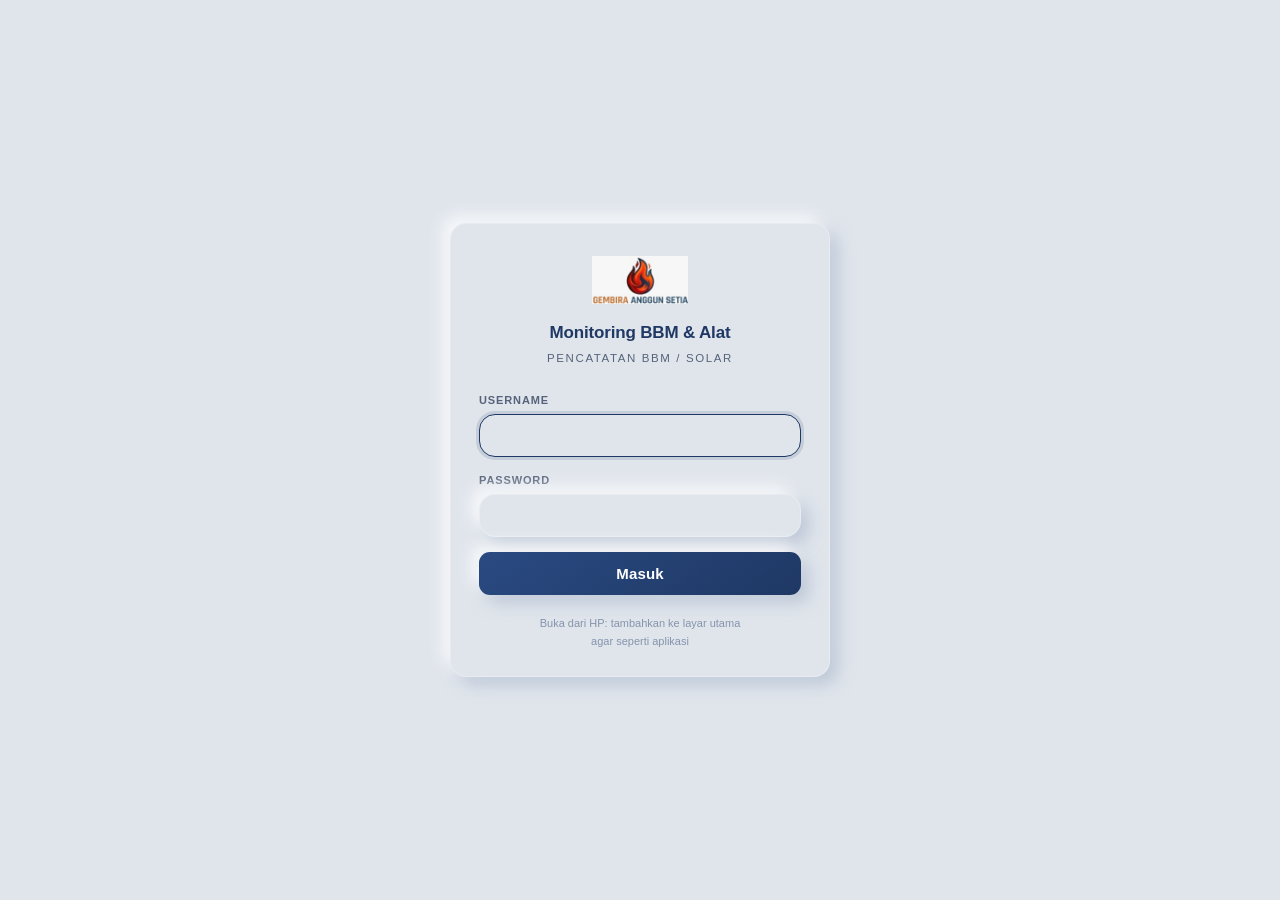
==== templates/login.html @ 7cb45b22 "neumorphism skin" ====
<!doctype html>
<html lang="id"><head><meta charset="utf-8">
<meta name="viewport" content="width=device-width, initial-scale=1">
<title>Masuk — Monitoring BBM &amp; Alat</title>
<link rel="icon" href="/static/favicon.ico" sizes="any">
<link rel="apple-touch-icon" href="/static/icon-192.png">
<link rel="stylesheet" href="/static/gaya.css">
<link rel="stylesheet" href="/static/gaya-neu.css">
<meta name="theme-color" content="#1F3864">
</head><body class="masuk">
<form class="masuk-kotak" onsubmit="return masuk(event)">
  <div class="masuk-plat"><img src="/static/logo.png" alt="PT Gembira Anggun Setia"></div>
  <h1 id="judul">Monitoring BBM &amp; Alat</h1>
  <p class="sub">Pencatatan BBM / Solar</p>
  <div class="masuk-err" id="eri"></div>
  <label>Username</label>
  <input id="u" autocomplete="username" autofocus>
  <label>Password</label>
  <input id="p" type="password" autocomplete="current-password">
  <button type="submit">Masuk</button>
  <div class="masuk-kaki">Buka dari HP: tambahkan ke layar utama<br>agar seperti aplikasi</div>
</form>
<script>
const $ = i => document.getElementById(i);
async function masuk(ev){
  ev.preventDefault();
  const er = $('eri'); er.style.display='none';
  const b = new URLSearchParams({username:$('u').value.trim(), password:$('p').value});
  try{
    const r = await fetch('/api/login', {method:'POST', body:b});
    if(!r.ok){ const j = await r.json().catch(()=>({})); throw new Error(j.detail||'Username atau password salah'); }
    location.href = new URLSearchParams(location.search).get('m') ? '/m' : '/';
  }catch(e){ er.textContent = e.message; er.style.display='block'; $('p').select(); }
}
if(new URLSearchParams(location.search).get('m')) $('judul').textContent = 'Input BBM (HP)';
</script>
</body></html>
---- static/gaya.css ----
/* ==========================================================================
   Monitoring BBM & Alat — gaya utama (PC)
   Palet dari logo: navy #1F3864, baja #3D5464, merah-oranye #E24A1A, emas #BF804D
   ========================================================================== */
:root{
  --navy:#1F3864; --navy-tua:#14294A; --navy-terang:#2A4A82; --navy-soft:#EEF3FA;
  --baja:#3D5464; --aksen:#E24A1A; --aksen-tua:#B73A10; --emas:#BF804D;
  --bg:#F4F6FA; --bg-2:#F8FAFD; --kartu:#FFFFFF; --line:#E2E7EF; --line-kuat:#CDD5E4;
  --txt:#12213A; --txt-2:#56637A; --txt-3:#8A96AC;
  --ok:#11805B; --ok-soft:#E3F4EC; --err:#B91C1C; --err-soft:#FCE8E8; --warn:#A8761A;
  --warn-soft:#FFF6E4;
  --r-sm:9px; --r:13px; --r-lg:17px;
  --sh-1:0 1px 3px rgba(16,24,40,.06);
  --sh-2:0 4px 6px -1px rgba(16,24,40,.07), 0 2px 4px -1px rgba(16,24,40,.04);
  --sh-3:0 20px 38px -16px rgba(16,24,40,.32);
  --sh-4:0 26px 60px -22px rgba(16,24,40,.42);
  --font:"Segoe UI Variable Text","Segoe UI",Inter,Roboto,Helvetica,Arial,sans-serif;
  --mono:"Cascadia Mono",Consolas,"SF Mono",Menlo,monospace;
}
*{box-sizing:border-box}
html{-webkit-text-size-adjust:100%}
body{
  margin:0;background:var(--bg);color:var(--txt);
  font-family:var(--font);font-size:14px;line-height:1.55;-webkit-font-smoothing:antialiased;
}
h1,h2,h3,h4{margin:0;font-weight:650;letter-spacing:-.02em}
a{color:var(--navy-terang)}

/* ---------------------------------------------------------------- kepala */
header{
  background:
    radial-gradient(900px 360px at 12% -40%,rgba(46,74,130,.45),transparent 60%),
    linear-gradient(135deg,var(--navy-tua) 0%,var(--navy) 55%,var(--navy-terang) 100%);
  color:#fff;padding:0 26px;height:64px;display:flex;align-items:center;gap:16px;
  box-shadow:var(--sh-2);position:relative;z-index:6
}
header::after{content:"";position:absolute;inset:auto 0 0 0;height:3px;
  background:linear-gradient(90deg,var(--aksen) 0%,var(--emas) 42%,transparent 82%)}
.merek{display:flex;align-items:center;gap:14px;min-width:0}
.merek .plat{
  background:#fff;border-radius:11px;padding:7px 12px;display:flex;align-items:center;
  box-shadow:inset 0 0 0 1px rgba(255,255,255,.55), var(--sh-1)
}
.merek .plat img{height:29px;display:block}
.merek .teks{min-width:0;display:flex;flex-direction:column;gap:1px}
.merek .instansi{font-size:12px;font-weight:700;letter-spacing:.08em;opacity:.78;
  text-transform:uppercase;white-space:nowrap;overflow:hidden;text-overflow:ellipsis}
.merek h1{font-size:17px;letter-spacing:.01em;white-space:nowrap;overflow:hidden;text-overflow:ellipsis}
.merek .sub{font-size:10px;opacity:.62;letter-spacing:.16em;text-transform:uppercase}
header .sp{flex:1}
.chip{
  background:rgba(255,255,255,.10);border:1px solid rgba(255,255,255,.15);
  padding:5px 13px;border-radius:999px;font-size:11.5px;white-space:nowrap;
  backdrop-filter:blur(4px);display:flex;align-items:center;gap:7px
}
.chip .k{opacity:.7;font-size:10px;text-transform:uppercase;letter-spacing:.1em}
.chip b{font-size:13px;font-variant-numeric:tabular-nums;font-weight:650}
.chip.garis{border-color:rgba(255,255,255,.35)}

/* ---------------------------------------------------------------- tombol */
.btn{
  background:linear-gradient(180deg,var(--navy-terang),var(--navy));
  color:#fff;border:0;border-radius:var(--r-sm);
  padding:9px 16px;cursor:pointer;font-weight:600;font-size:13px;font-family:inherit;
  box-shadow:var(--sh-1);transition:filter .16s,transform .07s,box-shadow .16s;
  display:inline-flex;align-items:center;gap:7px;white-space:nowrap;line-height:1.35
}
.btn:hover{filter:brightness(1.12);box-shadow:var(--sh-2)}
.btn:active{transform:translateY(1px)}
.btn.ghost{background:#fff;color:var(--navy);border:1px solid var(--line-kuat);box-shadow:none}
.btn.ghost:hover{background:var(--navy-soft);border-color:#B9C7DC}
.btn.ok{background:linear-gradient(180deg,#1A9B6D,var(--ok))}
.btn.merah{background:linear-gradient(180deg,#D72E22,var(--err))}
.btn.merah:hover{background:linear-gradient(180deg,#C0251A,#A01811)}
.btn.emas{background:linear-gradient(180deg,#D79763,var(--emas));color:#3A250F}
.btn.sm{padding:5px 11px;font-size:12px;border-radius:8px}
.btn.lg{padding:13px 22px;font-size:14.5px;border-radius:11px}
.btn.blok{width:100%;justify-content:center}
.btn[disabled]{opacity:.55;cursor:not-allowed;filter:grayscale(.3)}
.btn:focus-visible,input:focus-visible,select:focus-visible,textarea:focus-visible{
  outline:2px solid var(--aksen);outline-offset:2px}
.gugus{display:flex;gap:8px;flex-wrap:wrap;align-items:center}

/* ---------------------------------------------------------------- navigasi */
nav{
  background:#fff;border-bottom:1px solid var(--line);padding:8px 26px;display:flex;gap:6px;
  position:sticky;top:0;z-index:5;box-shadow:var(--sh-1);align-items:center;flex-wrap:wrap
}
nav a{
  padding:8px 15px;cursor:pointer;font-weight:600;font-size:13px;color:var(--txt-2);
  border-radius:999px;transition:color .15s,background .15s,box-shadow .15s;
  letter-spacing:.01em;user-select:none
}
nav a:hover{color:var(--navy);background:var(--navy-soft)}
nav a.aktif{color:#fff;background:linear-gradient(180deg,var(--navy-terang),var(--navy));
  box-shadow:0 6px 14px -8px rgba(31,56,100,.9)}
nav .kanan{margin-left:auto;display:flex;gap:8px;align-items:center;flex-wrap:wrap}

/* ---------------------------------------------------------------- tata letak */
main{padding:20px 26px 90px;max-width:1580px;margin:0 auto}
.panel{
  background:var(--kartu);border:1px solid var(--line);border-radius:var(--r-lg);
  padding:18px;margin-bottom:16px;box-shadow:var(--sh-1)
}
.panel>h3{font-size:14px;margin-bottom:12px;display:flex;align-items:center;gap:9px;flex-wrap:wrap}
.panel h3 .hint{font-weight:400;color:var(--txt-3);font-size:12px;margin-left:0}
.panel h3 .langkah{
  width:24px;height:24px;border-radius:8px;display:inline-flex;align-items:center;justify-content:center;
  background:linear-gradient(180deg,var(--navy-terang),var(--navy));color:#fff;font-size:12px;font-weight:700;
  box-shadow:0 5px 12px -7px rgba(31,56,100,.95);flex:0 0 auto
}
.dua-kolom{display:grid;grid-template-columns:minmax(380px,1.02fr) minmax(420px,1.3fr);gap:16px;align-items:start}
.kiri-rekat{position:sticky;top:74px}

/* kartu angka */
.kartu{display:grid;grid-template-columns:repeat(auto-fit,minmax(170px,1fr));gap:14px;margin-bottom:16px}
.kartu>div{
  background:var(--kartu);border:1px solid var(--line);border-radius:var(--r-lg);
  padding:16px 18px;position:relative;overflow:hidden;box-shadow:var(--sh-1);
  transition:transform .18s,box-shadow .18s
}
.kartu>div:hover{transform:translateY(-2px);box-shadow:var(--sh-2)}
.kartu>div::before{content:"";position:absolute;inset:0 0 auto 0;height:4px;
  background:linear-gradient(90deg,var(--navy),var(--navy-terang))}
.kartu>div.hijau::before{background:linear-gradient(90deg,var(--ok),#34B88A)}
.kartu>div.oranye::before{background:linear-gradient(90deg,var(--aksen),#F17A35)}
.kartu>div.emas::before{background:linear-gradient(90deg,var(--emas),#D9A96A)}
.kartu span{display:block;font-size:11px;color:var(--txt-3);text-transform:uppercase;
  letter-spacing:.11em;font-weight:700;margin-bottom:5px}
.kartu b{font-size:22px;font-weight:700;font-variant-numeric:tabular-nums;letter-spacing:-.02em}
.kartu .kecil{font-size:12px;color:var(--txt-3);margin-top:3px}
.kartu.padat{gap:11px;margin-bottom:12px}
.kartu.padat>div{padding:13px 15px;border-radius:var(--r)}
.kartu.padat b{font-size:18px}

/* ---------------------------------------------------------------- borang */
.baris{display:flex;gap:12px;flex-wrap:wrap;align-items:flex-end}
.f{flex:1;min-width:150px}
/* Input bulan ("September 2026") butuh ruang lebih lebar di Chrome,
   kalau tidak teksnya terpotong. */
.f.mm{min-width:180px;max-width:210px}
label{display:block;font-size:11px;color:var(--txt-2);margin-bottom:5px;
  font-weight:650;text-transform:uppercase;letter-spacing:.08em}
label .opsi-teks{text-transform:none;letter-spacing:0;font-weight:500;color:var(--txt-3)}
input,select,textarea{
  padding:9px 12px;border:1px solid var(--line-kuat);border-radius:var(--r-sm);background:#fff;
  width:100%;color:var(--txt);font-family:inherit;font-size:13.5px;transition:border-color .15s,box-shadow .15s
}
input:hover,select:hover,textarea:hover{border-color:#B3C1D8}
input:focus,select:focus,textarea:focus{border-color:var(--navy-terang);
  box-shadow:0 0 0 3px rgba(46,78,140,.12);outline:none}
input[type=checkbox]{width:auto}
textarea{min-height:62px;resize:vertical}
hr.pisah{border:0;border-top:1px solid var(--line);margin:14px 0}

/* borang input BBM (fokus utama) */
.kotak-input{position:relative}
.seg{display:flex;gap:6px;background:var(--navy-soft);border:1px solid var(--line);
  border-radius:12px;padding:5px;margin-bottom:14px}
.seg button{
  flex:1;border:0;background:transparent;padding:11px 10px;border-radius:9px;cursor:pointer;
  font-weight:700;font-size:13px;color:var(--txt-2);font-family:inherit;
  letter-spacing:.04em;transition:background .16s,color .16s,box-shadow .16s
}
.seg button:hover{color:var(--navy)}
.seg button.on{background:#fff;color:var(--navy);box-shadow:var(--sh-2)}
.seg button.on.keluar{color:var(--aksen-tua)}
.seg button.on.masuk{color:var(--ok)}
.bidang{position:relative}
.bidang .satuan{
  position:absolute;right:12px;bottom:10px;font-size:11.5px;color:var(--txt-3);
  font-weight:700;letter-spacing:.06em;pointer-events:none
}
input.besar{font-size:30px;font-weight:750;padding:10px 46px 10px 14px;height:62px;
  letter-spacing:-.02em;font-variant-numeric:tabular-nums;color:var(--navy)}
.liter-cepat{display:flex;gap:7px;flex-wrap:wrap;margin-top:9px}
.pil-angka{
  border:1px solid var(--line-kuat);background:#fff;border-radius:999px;padding:5px 13px;cursor:pointer;
  font-size:12.5px;font-weight:700;color:var(--txt-2);font-family:inherit;transition:.15s
}
.pil-angka:hover{border-color:var(--navy-terang);color:var(--navy);background:var(--navy-soft)}
.kilat{display:grid;grid-template-columns:1fr 1fr;gap:10px;margin-top:12px}
.kilat .kotak-kecil{border:1px solid var(--line);border-radius:var(--r);padding:10px 12px;background:#FCFDFF}
.kilat .kotak-kecil span{display:block;font-size:10.5px;color:var(--txt-3);text-transform:uppercase;
  letter-spacing:.1em;font-weight:700}
.kilat .kotak-kecil b{font-size:16px;font-variant-numeric:tabular-nums}
.petunjuk{margin-top:12px;font-size:12px;color:var(--txt-3);line-height:1.6}
kbd{font-family:var(--mono);font-size:11px;background:#F1F4F9;border:1px solid var(--line-kuat);
  border-bottom-width:2px;border-radius:6px;padding:1px 5px;color:var(--txt-2)}

/* ---------------------------------------------------------------- tabel */
.wrap{overflow:auto;max-height:68vh;border:1px solid var(--line);border-radius:var(--r-lg);
  background:#fff;box-shadow:var(--sh-1)}
table{border-collapse:separate;border-spacing:0;width:100%}
th,td{padding:9px 12px;text-align:left;vertical-align:top;border-bottom:1px solid var(--line)}
th{
  background:#F8FAFD;font-size:11px;font-weight:700;color:var(--txt-2);
  text-transform:uppercase;letter-spacing:.08em;position:sticky;top:0;z-index:2;
  border-bottom:1px solid var(--line-kuat);white-space:nowrap
}
td{font-size:13px}
td.n,th.n{text-align:right;font-variant-numeric:tabular-nums;white-space:nowrap}
tbody tr:nth-child(even){background:#FBFCFE}
tbody tr:hover{background:var(--navy-soft)}
tbody tr:last-child td{border-bottom:0}
tfoot td{background:#FFF9ED;font-weight:700;border-top:1px solid #EBD6B1;
  font-variant-numeric:tabular-nums}
.badge{font-size:11px;padding:3px 10px;border-radius:999px;background:var(--navy-soft);
  color:var(--navy);font-weight:700;font-variant-numeric:tabular-nums;letter-spacing:.02em}
.muted{color:var(--txt-3);font-size:12px}
.kosong{text-align:center;color:var(--txt-3);padding:34px 10px}

/* ---------------------------------------------------------------- unggah */
.jatuh{
  border:2px dashed var(--line-kuat);border-radius:var(--r-lg);background:#FCFDFF;
  padding:26px 18px;text-align:center;cursor:pointer;transition:.18s
}
.jatuh:hover{border-color:var(--navy-terang);background:var(--navy-soft)}
.jatuh.siap{border-color:var(--aksen);background:#FFF4EF;transform:scale(1.005)}
.jatuh .ikon{
  width:46px;height:46px;border-radius:14px;margin:0 auto 10px;display:flex;align-items:center;justify-content:center;
  background:linear-gradient(180deg,var(--navy-terang),var(--navy));color:#fff;font-size:20px;
  box-shadow:0 10px 22px -12px rgba(31,56,100,.95)
}
.jatuh b{display:block;font-size:14.5px;margin-bottom:3px}
.jatuh .ket{font-size:12px;color:var(--txt-3);line-height:1.6}
.hasil-unggah{margin-top:12px;border-radius:var(--r);padding:12px 14px;font-size:12.5px;
  background:var(--ok-soft);border:1px solid #BFE3D2;color:#0B5E42;display:none}
.hasil-unggah.galat{background:var(--err-soft);border-color:#F2C9C4;color:var(--err)}
.hasil-unggah b{font-size:13px}

/* ---------------------------------------------------------------- modal */
.modal{position:fixed;inset:0;background:rgba(10,18,34,.50);backdrop-filter:blur(3px);
  display:none;align-items:flex-start;justify-content:center;padding:40px 16px;overflow:auto;z-index:99}
.modal.buka{display:flex}
.modal .box{
  background:#fff;border-radius:var(--r-lg);padding:22px;width:100%;max-width:800px;
  box-shadow:var(--sh-3);border:1px solid rgba(255,255,255,.45);
  animation:naik .22s cubic-bezier(.2,.7,.3,1)
}
@keyframes naik{from{opacity:0;transform:translateY(14px) scale(.985)}to{opacity:1;transform:none}}
.modal h3{font-size:16px;margin-bottom:16px;padding-bottom:12px;border-bottom:1px solid var(--line)}
.modal .box.kecil{max-width:460px}
.grid2{display:grid;grid-template-columns:1fr 1fr;gap:12px}
.grid3{display:grid;grid-template-columns:repeat(3,1fr);gap:12px}
.pesan{
  position:fixed;right:22px;bottom:22px;background:var(--txt);color:#fff;padding:13px 18px;
  border-radius:var(--r);opacity:0;transform:translateY(10px);transition:.24s;z-index:200;
  max-width:440px;box-shadow:var(--sh-3);font-weight:600;font-size:13px;
  border-left:4px solid var(--emas)
}
.pesan.tampil{opacity:1;transform:none}
.pesan.err{background:var(--err);border-left-color:#FFD6D0}
canvas{display:block;width:100%;max-width:100%}
/* Panel peringatan data yang tidak dihitung sebagai pemakaian alat */
.panel-catatan{border-left:4px solid var(--emas);background:#FFFCF5}
.panel-catatan h3{color:#8A5A16}
.kosong{padding:26px;text-align:center;color:var(--txt-3);font-size:13px}
/* Teks keterangan kecil di bawah tabel / dorongan ke halaman lain */
.catatan{font-size:12px;color:var(--txt-3);line-height:1.6;margin-top:10px}
.kartu.padat{grid-template-columns:repeat(4,1fr)}
/* Keterangan grafik: dipakai untuk pesan kosong supaya tidak sekadar kotak putih */
.graf-kosong{display:flex;align-items:center;justify-content:center;height:200px;
  color:var(--txt-3);font-size:13px;border:1px dashed var(--line-kuat);border-radius:var(--r-lg);
  background:var(--bg-2)}
.graf-kaki{display:flex;justify-content:space-between;gap:12px;margin-top:10px;
  font-size:11.5px;color:var(--txt-3);flex-wrap:wrap}
/* Tombol aksi di tabel tetap satu baris supaya tinggi baris tidak berlipat */
.aksi{display:flex;gap:6px;flex-wrap:nowrap}
td.kini{white-space:nowrap}

@media (max-width:1180px){
  .dua-kolom{grid-template-columns:1fr}
  .kiri-rekat{position:static}
}
@media (max-width:900px){.grid3{grid-template-columns:1fr 1fr}}
@media (max-width:720px){
  .grid2,.grid3{grid-template-columns:1fr}
  main{padding:14px 14px 60px}
  header{padding:0 14px;height:58px;gap:10px;flex-wrap:nowrap;overflow:hidden}
  nav{padding:7px 12px}
  .merek .plat img{height:24px}
  .merek .instansi{font-size:10.5px}
  .merek h1{font-size:15px}
  header .chip{display:none}
  .kilat{grid-template-columns:1fr}
}

/* ==========================================================================
   Halaman masuk (login)
   ========================================================================== */
body.masuk{
  margin:0;min-height:100vh;display:flex;align-items:center;justify-content:center;padding:20px;
  background:
    radial-gradient(1100px 520px at 88% -12%,rgba(226,74,26,.22),transparent 62%),
    radial-gradient(900px 500px at -8% 108%,rgba(46,78,140,.55),transparent 60%),
    linear-gradient(160deg,var(--navy) 0%,var(--navy-tua) 62%,#0D1B33 100%);
  font-family:var(--font);
}
.masuk-kotak{
  background:#fff;border-radius:19px;width:100%;max-width:380px;padding:30px 28px 26px;
  box-shadow:0 30px 70px -24px rgba(0,0,0,.55),0 0 0 1px rgba(255,255,255,.06);
  position:relative;overflow:hidden;box-sizing:border-box;
}
.masuk-kotak::before{content:"";position:absolute;inset:0 0 auto 0;height:4px;
  background:linear-gradient(90deg,var(--aksen),var(--emas),var(--navy))}
.masuk-plat{display:flex;justify-content:center;margin:2px 0 16px}
.masuk-plat img{height:48px;display:block}
.masuk-kotak h1{font-size:17px;margin:0 0 4px;color:var(--navy);text-align:center;letter-spacing:-.01em}
.masuk-kotak .sub{text-align:center;color:var(--txt-2);font-size:11.5px;margin:0 0 24px;
  text-transform:uppercase;letter-spacing:.14em}
.masuk-kotak label{display:block;font-size:11px;font-weight:650;color:var(--txt-2);
  text-transform:uppercase;letter-spacing:.08em;margin:0 0 5px}
.masuk-kotak input{
  width:100%;padding:12px 14px;font-size:15px;border:1px solid #C9D3E3;border-radius:11px;
  margin-bottom:15px;font-family:inherit;transition:border-color .15s,box-shadow .15s;box-sizing:border-box
}
.masuk-kotak input:focus{outline:none;border-color:var(--navy);box-shadow:0 0 0 3px rgba(31,56,100,.14)}
.masuk-kotak button{
  width:100%;padding:13px;font-size:15px;font-weight:700;color:#fff;border:0;border-radius:11px;
  cursor:pointer;font-family:inherit;letter-spacing:.01em;
  background:linear-gradient(180deg,#2E4E8C,var(--navy));
  box-shadow:0 8px 20px -10px rgba(31,56,100,.9);transition:filter .15s,transform .06s
}
.masuk-kotak button:hover{filter:brightness(1.1)}
.masuk-kotak button:active{transform:translateY(1px)}
.masuk-err{background:#FCE8E8;color:var(--err);border:1px solid #F2C9C4;padding:11px;border-radius:10px;
  font-size:12.5px;margin-bottom:15px;display:none;text-align:center;font-weight:600}
.masuk-kaki{text-align:center;font-size:11px;color:#8494AC;margin-top:20px;line-height:1.6}
---- static/gaya-neu.css ----
/* ==========================================================================
   Neumorphism (Soft UI) overlay untuk bbm-app PC
   Diterapkan di atas gaya.css dasar. Semua elemen utama dibuat "soft extruded"
   atau "pressed" menggunakan bayangan serupa warna latar.
   ========================================================================== */

:root{
  /* latar neumorphism: abu muda lembut */
  --neu-bg:#E0E5EC;
  --neu-bg-2:#EBF0F5;
  --neu-txt:#2C3E50;
  --neu-txt-2:#5D6D7E;
  --neu-txt-3:#85929E;

  /* bayangan neumorphism utama */
  --neu-light:-8px -8px 16px rgba(255,255,255,.72);
  --neu-dark: 8px 8px 16px rgba(163,177,198,.55);
  --neu-inset-light:inset -4px -4px 8px rgba(255,255,255,.55);
  --neu-inset-dark:inset 4px 4px 8px rgba(163,177,198,.45);

  --neu-r:16px;
  --neu-r-sm:12px;
  --neu-r-lg:20px;
}

/* Override latar halaman */
body{background:var(--neu-bg);color:var(--neu-txt)}

/* ===== Header: tetap gelap supaya kontras merek, tapi bayangan lembut ===== */
header{
  background:linear-gradient(145deg,#1c3358,#162a4d);
  box-shadow:0 8px 20px rgba(22,42,77,.35), inset 0 1px 0 rgba(255,255,255,.12);
  border-bottom:1px solid rgba(255,255,255,.06)
}
.merek .plat{
  background:var(--neu-bg);
  border:0;
  box-shadow:var(--neu-light),var(--neu-dark);
}

/* ===== Navigasi: chip/segmen lembut ===== */
nav{
  background:var(--neu-bg);
  border-bottom:1px solid rgba(255,255,255,.35);
  box-shadow:0 6px 14px -10px rgba(163,177,198,.55);
}
nav a{
  color:var(--neu-txt-2);
  border-radius:999px;
  background:var(--neu-bg);
  box-shadow:var(--neu-light),var(--neu-dark);
  margin:2px;
}
nav a:hover{
  color:var(--navy);
  background:var(--neu-bg);
  box-shadow:var(--neu-inset-light),var(--neu-inset-dark);
}
nav a.aktif{
  color:#fff;
  background:linear-gradient(145deg,var(--navy-terang),var(--navy));
  box-shadow:var(--neu-light),var(--neu-dark);
}

/* ===== Panel / kartu neumorphism ===== */
.panel,
.kartu>div,
.kotak-kecil,
.wrap,
.jatuh,
.masuk-kotak,
.masuk-kotak input,
.modal .box{
  background:var(--neu-bg);
  border:1px solid rgba(255,255,255,.25);
  border-radius:var(--neu-r);
  box-shadow:var(--neu-light),var(--neu-dark);
}
.panel:hover,.kartu>div:hover{box-shadow:var(--neu-light),var(--neu-dark)}

/* Hapus bayangan bawaan, ganti neumorphism */
.panel{box-shadow:var(--neu-light),var(--neu-dark)}
.kartu>div{
  border:1px solid rgba(255,255,255,.25);
  box-shadow:var(--neu-light),var(--neu-dark);
}
.kartu>div::before{height:0}
.kartu span{color:var(--neu-txt-3)}
.kartu b{color:var(--navy)}
.kartu>div.hijau b{color:var(--ok)}
.kartu>div.oranye b{color:var(--aksen)}
.kartu>div.emas b{color:var(--emas)}

/* ===== Tombol neumorphism ===== */
.btn{
  background:var(--neu-bg);
  color:var(--navy);
  border:1px solid rgba(255,255,255,.25);
  border-radius:var(--neu-r-sm);
  box-shadow:var(--neu-light),var(--neu-dark);
  transition:all .15s ease;
}
.btn:hover{filter:none;box-shadow:4px 4px 10px rgba(163,177,198,.45),-4px -4px 10px rgba(255,255,255,.65)}
.btn:active{transform:translateY(2px);box-shadow:var(--neu-inset-light),var(--neu-inset-dark)}

.btn.ok{
  color:#fff;
  background:linear-gradient(145deg,#1A9B6D,var(--ok));
  box-shadow:4px 4px 12px rgba(17,128,91,.35),-4px -4px 12px rgba(255,255,255,.4);
}
.btn.merah{
  color:#fff;
  background:linear-gradient(145deg,#D72E22,var(--err));
  box-shadow:4px 4px 12px rgba(185,28,28,.35),-4px -4px 12px rgba(255,255,255,.4);
}
.btn.emas{
  color:#3A250F;
  background:linear-gradient(145deg,#D79763,var(--emas));
  box-shadow:4px 4px 12px rgba(191,128,77,.35),-4px -4px 12px rgba(255,255,255,.4);
}
.btn.ghost{
  background:var(--neu-bg);
  color:var(--navy);
  border:1px solid rgba(255,255,255,.25);
}
.btn.ghost:hover{background:var(--neu-bg-2)}

/* ===== Input / select / textarea: pressed look ===== */
input,select,textarea{
  background:var(--neu-bg);
  border:1px solid rgba(255,255,255,.28);
  border-radius:var(--neu-r-sm);
  color:var(--neu-txt);
  box-shadow:var(--neu-inset-light),var(--neu-inset-dark);
}
input:hover,select:hover,textarea:hover{border-color:rgba(255,255,255,.45)}
input:focus,select:focus,textarea:focus{
  outline:none;
  border-color:var(--navy-terang);
  box-shadow:var(--neu-inset-light),var(--neu-inset-dark),0 0 0 3px rgba(46,78,140,.10);
}
input.besar{
  background:var(--neu-bg);
  box-shadow:var(--neu-inset-light),var(--neu-inset-dark);
  color:var(--navy);
}

/* ===== Segmen jenis BBM ===== */
.seg{
  background:var(--neu-bg);
  border:1px solid rgba(255,255,255,.25);
  border-radius:var(--neu-r);
  box-shadow:var(--neu-inset-light),var(--neu-inset-dark);
  padding:6px;
}
.seg button{
  background:transparent;
  color:var(--neu-txt-2);
  border-radius:10px;
}
.seg button.on{
  background:var(--neu-bg);
  color:var(--navy);
  box-shadow:var(--neu-light),var(--neu-dark);
}
.seg button.on.keluar{color:var(--aksen-tua)}
.seg button.on.masuk{color:var(--ok)}

/* ===== Tombol angka cepat ===== */
.pil-angka{
  background:var(--neu-bg);
  border:1px solid rgba(255,255,255,.25);
  box-shadow:var(--neu-light),var(--neu-dark);
  color:var(--neu-txt-2);
}
.pil-angka:hover{
  background:var(--neu-bg);
  color:var(--navy);
  box-shadow:4px 4px 10px rgba(163,177,198,.45),-4px -4px 10px rgba(255,255,255,.65);
}
.pil-angka:active{box-shadow:var(--neu-inset-light),var(--neu-inset-dark)}

/* ===== Tabel ===== */
.wrap{background:var(--neu-bg);box-shadow:var(--neu-light),var(--neu-dark)}
table th{
  background:var(--neu-bg-2);
  color:var(--neu-txt-2);
  border-bottom:1px solid rgba(163,177,198,.25);
}
table td{border-bottom:1px solid rgba(163,177,198,.18)}
tbody tr:nth-child(even){background:rgba(255,255,255,.25)}
tbody tr:hover{background:rgba(255,255,255,.45)}
tfoot td{background:rgba(255,249,237,.55)}
.badge{background:rgba(255,255,255,.35);color:var(--navy)}

/* ===== Zona unggah ===== */
.jatuh{
  background:var(--neu-bg);
  border:2px dashed rgba(163,177,198,.45);
  box-shadow:var(--neu-light),var(--neu-dark);
}
.jatuh:hover{
  background:var(--neu-bg);
  border-color:var(--navy-terang);
}
.jatuh .ikon{
  background:var(--neu-bg);
  color:var(--navy);
  box-shadow:var(--neu-light),var(--neu-dark);
}

/* ===== Modal & pesan ===== */
.modal{background:rgba(224,229,236,.70);backdrop-filter:blur(4px)}
.modal .box{
  background:var(--neu-bg);
  box-shadow:var(--neu-light),var(--neu-dark);
}
.pesan{
  background:var(--neu-bg);
  color:var(--neu-txt);
  box-shadow:var(--neu-light),var(--neu-dark);
  border-left:4px solid var(--emas);
}
.pesan.err{color:#fff;background:var(--err)}

/* ===== Halaman login ===== */
body.masuk{background:var(--neu-bg)}
.masuk-kotak{
  background:var(--neu-bg);
  box-shadow:var(--neu-light),var(--neu-dark);
  border:1px solid rgba(255,255,255,.25);
}
.masuk-kotak::before{display:none}
.masuk-kotak h1{color:var(--navy)}
.masuk-kotak button{
  background:linear-gradient(145deg,var(--navy-terang),var(--navy));
  box-shadow:var(--neu-light),var(--neu-dark);
}
.masuk-kotak button:active{box-shadow:var(--neu-inset-light),var(--neu-inset-dark)}

/* ===== Panel catatan & kosong ===== */
.panel-catatan{background:rgba(255,252,245,.55)}
.graf-kosong{background:rgba(255,255,255,.25);border:1px dashed rgba(163,177,198,.45)}
.kosong{color:var(--neu-txt-3)}

/* ===== Step/langkah bulat ===== */
.panel h3 .langkah{
  background:var(--neu-bg);
  color:var(--navy);
  box-shadow:var(--neu-light),var(--neu-dark);
}

/* ===== kbd ===== */
kbd{
  background:var(--neu-bg);
  border:1px solid rgba(255,255,255,.25);
  box-shadow:var(--neu-light),var(--neu-dark);
}

/* ===== Responsive tetap rapi ===== */
@media (max-width:720px){
  main{padding:14px}
  .panel,.kartu>div{border-radius:var(--neu-r-sm)}
}
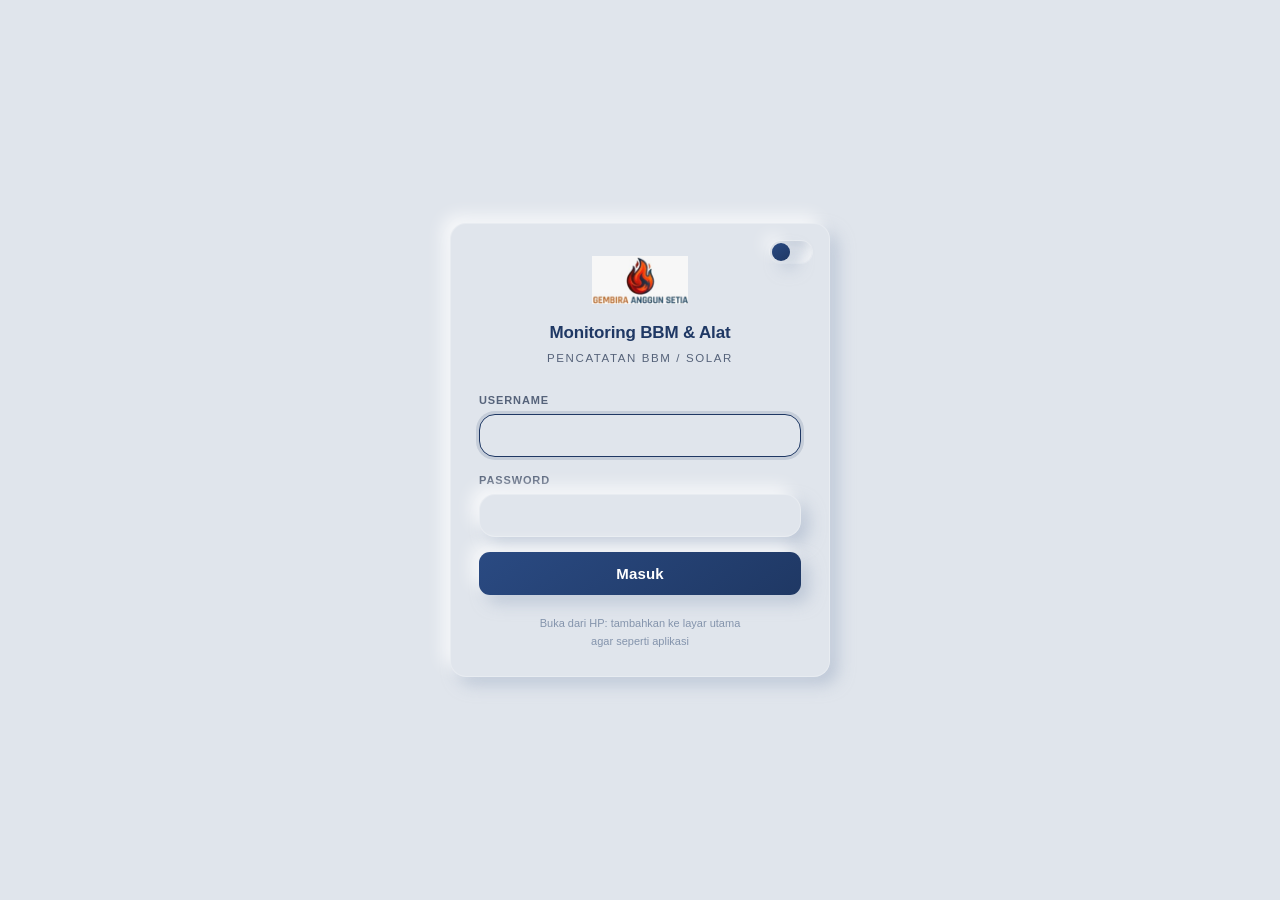
==== commit 6ef76ab2: "siap deploy render: requirements, render.yaml, healthz" ====
--- a/templates/login.html
+++ b/templates/login.html
@@ -6,9 +6,10 @@
 <link rel="apple-touch-icon" href="/static/icon-192.png">
 <link rel="stylesheet" href="/static/gaya.css">
 <link rel="stylesheet" href="/static/gaya-neu.css">
-<meta name="theme-color" content="#1F3864">
+<meta name="theme-color" content="#E0E5EC" id="themeColor">
 </head><body class="masuk">
 <form class="masuk-kotak" onsubmit="return masuk(event)">
+<span class="tema-toggle" id="temaToggle" onclick="toggleTema()" title="Ganti tema" style="position:absolute;top:16px;right:16px"></span>
   <div class="masuk-plat"><img src="/static/logo.png" alt="PT Gembira Anggun Setia"></div>
   <h1 id="judul">Monitoring BBM &amp; Alat</h1>
   <p class="sub">Pencatatan BBM / Solar</p>
@@ -33,5 +34,17 @@
   }catch(e){ er.textContent = e.message; er.style.display='block'; $('p').select(); }
 }
 if(new URLSearchParams(location.search).get('m')) $('judul').textContent = 'Input BBM (HP)';
+function setTema(gelap){
+  document.body.classList.toggle('gelap', gelap);
+  const t = $('temaToggle'); if(t) t.classList.toggle('gelap', gelap);
+  const tc = $('themeColor'); if(tc) tc.content = gelap ? '#1F2329' : '#E0E5EC';
+  localStorage.setItem('bbm-tema', gelap ? 'gelap' : 'terang');
+}
+function toggleTema(){ setTema(!document.body.classList.contains('gelap')); }
+(function temaInit(){
+  const saved = localStorage.getItem('bbm-tema');
+  const gelap = saved ? saved==='gelap' : false;
+  setTema(gelap);
+})();
 </script>
 </body></html>
--- a/static/gaya-neu.css
+++ b/static/gaya-neu.css
@@ -26,17 +26,75 @@
 /* Override latar halaman */
 body{background:var(--neu-bg);color:var(--neu-txt)}
 
-/* ===== Header: tetap gelap supaya kontras merek, tapi bayangan lembut ===== */
+/* ===== Header menyatu dengan app: neumorphism terang ===== */
 header{
-  background:linear-gradient(145deg,#1c3358,#162a4d);
-  box-shadow:0 8px 20px rgba(22,42,77,.35), inset 0 1px 0 rgba(255,255,255,.12);
-  border-bottom:1px solid rgba(255,255,255,.06)
-}
+  background:var(--neu-bg);
+  color:var(--neu-txt);
+  box-shadow:var(--neu-light),var(--neu-dark);
+  border-bottom:1px solid rgba(255,255,255,.35)
+}
+header::after{display:none}
 .merek .plat{
   background:var(--neu-bg);
   border:0;
   box-shadow:var(--neu-light),var(--neu-dark);
 }
+.merek h1, .merek .instansi, .merek .sub{color:var(--navy)}
+.chip{
+  background:var(--neu-bg);
+  color:var(--neu-txt);
+  border:1px solid rgba(255,255,255,.25);
+  box-shadow:var(--neu-light),var(--neu-dark);
+}
+.chip .k{color:var(--neu-txt-3)}
+.chip b{color:var(--navy)}
+
+/* ===== Toggle tema gelap/terang ===== */
+.tema-toggle{
+  width:44px;height:24px;border-radius:999px;
+  background:var(--neu-bg);border:1px solid rgba(255,255,255,.25);
+  box-shadow:var(--neu-inset-light),var(--neu-inset-dark);
+  position:relative;cursor:pointer;transition:.2s;
+  margin-left:10px;flex-shrink:0
+}
+.tema-toggle::after{
+  content:"";position:absolute;top:2px;left:2px;width:18px;height:18px;border-radius:50%;
+  background:linear-gradient(145deg,var(--navy-terang),var(--navy));
+  box-shadow:var(--neu-light),var(--neu-dark);transition:.2s
+}
+.tema-toggle.gelap::after{left:22px}
+.tema-toggle::before{
+  content:"☀";position:absolute;left:6px;top:2px;font-size:12px;color:var(--neu-txt-2)
+}
+.tema-toggle.gelap::before{content:"☾";left:auto;right:6px;color:#fff}
+
+/* ===== Mode gelap ===== */
+body.gelap{
+  --neu-bg:#1F2329;
+  --neu-bg-2:#272C35;
+  --neu-txt:#E8ECF1;
+  --neu-txt-2:#A9B4C2;
+  --neu-txt-3:#6E7A8A;
+  --neu-light:-8px -8px 16px rgba(60,68,78,.55);
+  --neu-dark: 8px 8px 16px rgba(0,0,0,.45);
+  --neu-inset-light:inset -4px -4px 8px rgba(60,68,78,.4);
+  --neu-inset-dark:inset 4px 4px 8px rgba(0,0,0,.4);
+  background:var(--neu-bg);color:var(--neu-txt)
+}
+body.gelap header{background:var(--neu-bg);box-shadow:var(--neu-light),var(--neu-dark);border-bottom-color:rgba(255,255,255,.06)}
+body.gelap .merek h1, body.gelap .merek .instansi, body.gelap .merek .sub{color:var(--neu-txt)}
+body.gelap .chip{background:var(--neu-bg);color:var(--neu-txt);border-color:rgba(255,255,255,.06)}
+body.gelap nav{background:var(--neu-bg);border-bottom-color:rgba(255,255,255,.06)}
+body.gelap nav a{color:var(--neu-txt-2)}
+body.gelap .btn.ghost{background:var(--neu-bg);color:var(--neu-txt)}
+body.gelap .modal{background:rgba(31,35,41,.75)}
+body.gelap .pesan{background:var(--neu-bg);color:var(--neu-txt)}
+body.gelap table th{background:var(--neu-bg-2);color:var(--neu-txt-2)}
+body.gelap table td{color:var(--neu-txt)}
+body.gelap table tr:hover td{background:rgba(255,255,255,.04)}
+body.gelap .masuk-kotak{background:var(--neu-bg);box-shadow:var(--neu-light),var(--neu-dark)}
+body.gelap .masuk-kotak h1, body.gelap .masuk-kotak .sub{color:var(--neu-txt)}
+body.gelap .masuk-kotak input{background:var(--neu-bg);color:var(--neu-txt);box-shadow:var(--neu-inset-light),var(--neu-inset-dark)}
 
 /* ===== Navigasi: chip/segmen lembut ===== */
 nav{
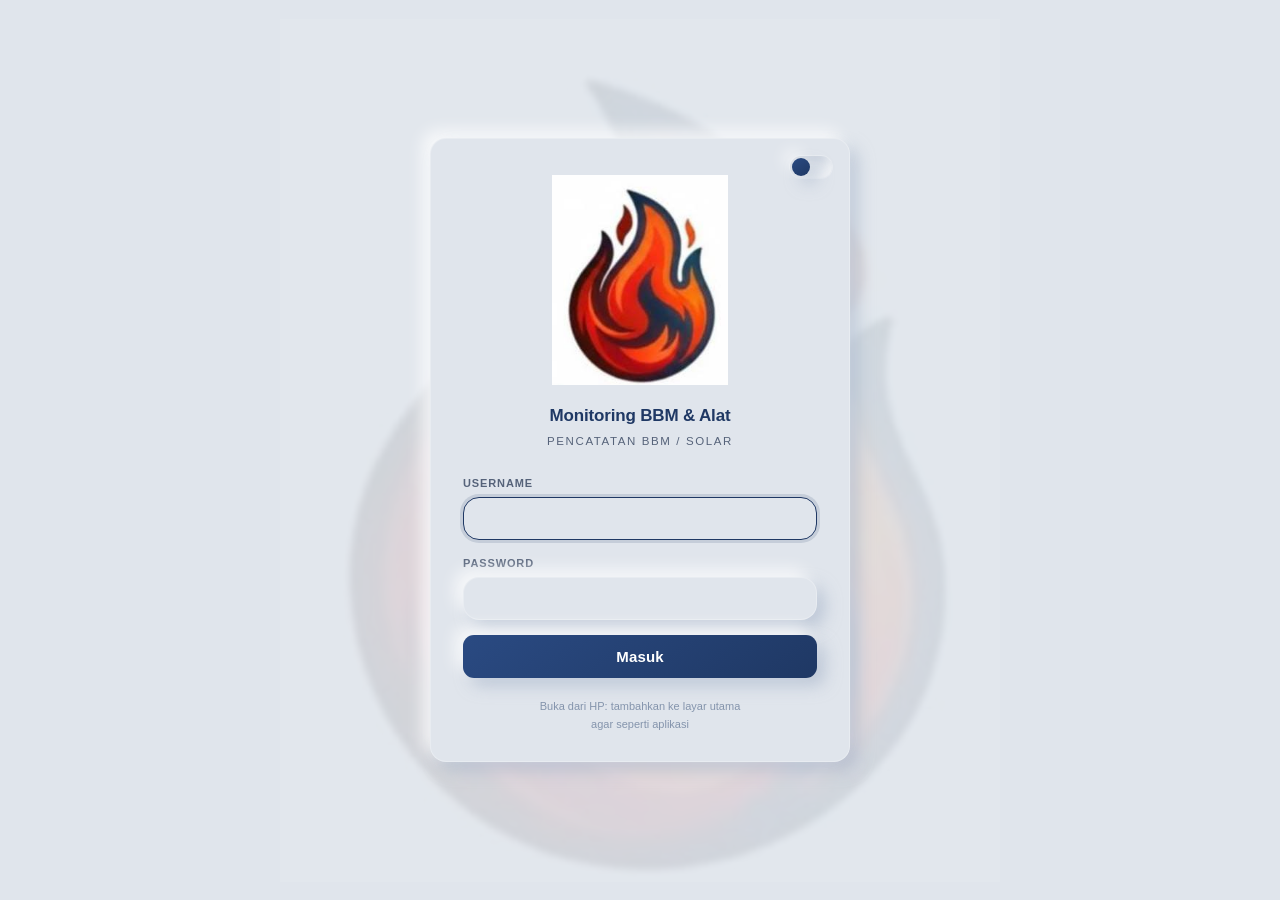
==== commit 50237e69: "sync local: login logo, neu styles, mobile UI, storage helpers" ====
--- a/templates/login.html
+++ b/templates/login.html
@@ -10,7 +10,7 @@
 </head><body class="masuk">
 <form class="masuk-kotak" onsubmit="return masuk(event)">
 <span class="tema-toggle" id="temaToggle" onclick="toggleTema()" title="Ganti tema" style="position:absolute;top:16px;right:16px"></span>
-  <div class="masuk-plat"><img src="/static/logo.png" alt="PT Gembira Anggun Setia"></div>
+  <div class="masuk-plat"><img src="/static/logo-login.jpg" alt="PT Gembira Anggun Setia"></div>
   <h1 id="judul">Monitoring BBM &amp; Alat</h1>
   <p class="sub">Pencatatan BBM / Solar</p>
   <div class="masuk-err" id="eri"></div>
--- a/static/gaya.css
+++ b/static/gaya.css
@@ -50,8 +50,8 @@
 header .sp{flex:1}
 .chip{
   background:rgba(255,255,255,.10);border:1px solid rgba(255,255,255,.15);
-  padding:5px 13px;border-radius:999px;font-size:11.5px;white-space:nowrap;
-  backdrop-filter:blur(4px);display:flex;align-items:center;gap:7px
+  padding:5px 10px;border-radius:999px;font-size:11.5px;white-space:nowrap;
+  backdrop-filter:blur(4px);display:flex;align-items:center;gap:6px
 }
 .chip .k{opacity:.7;font-size:10px;text-transform:uppercase;letter-spacing:.1em}
 .chip b{font-size:13px;font-variant-numeric:tabular-nums;font-weight:650}
@@ -284,6 +284,12 @@
   .merek h1{font-size:15px}
   header .chip{display:none}
   .kilat{grid-template-columns:1fr}
+  /* Login di HP */
+  body.masuk{padding:14px}
+  body.masuk::before{background-size:min(480px,98%) auto}
+  .masuk-kotak{max-width:100%;padding:26px 22px 22px;border-radius:17px}
+  .masuk-plat img{height:110px}
+  .masuk-kotak h1{font-size:16px}
 }
 
 /* ==========================================================================
@@ -295,17 +301,24 @@
     radial-gradient(1100px 520px at 88% -12%,rgba(226,74,26,.22),transparent 62%),
     radial-gradient(900px 500px at -8% 108%,rgba(46,78,140,.55),transparent 60%),
     linear-gradient(160deg,var(--navy) 0%,var(--navy-tua) 62%,#0D1B33 100%);
-  font-family:var(--font);
+  font-family:var(--font);position:relative;
+}
+/* Logo besar di belakang form, menyatu dengan background */
+body.masuk::before{
+  content:"";position:fixed;inset:0;
+  background:url('/static/logo-login.jpg') no-repeat center center;
+  background-size:min(720px,95%) auto;opacity:.08;pointer-events:none;z-index:0
 }
 .masuk-kotak{
-  background:#fff;border-radius:19px;width:100%;max-width:380px;padding:30px 28px 26px;
+  background:rgba(255,255,255,.96);border-radius:19px;width:100%;max-width:420px;padding:34px 32px 28px;
   box-shadow:0 30px 70px -24px rgba(0,0,0,.55),0 0 0 1px rgba(255,255,255,.06);
-  position:relative;overflow:hidden;box-sizing:border-box;
+  position:relative;overflow:hidden;box-sizing:border-box;z-index:1;
+  backdrop-filter:blur(2px)
 }
 .masuk-kotak::before{content:"";position:absolute;inset:0 0 auto 0;height:4px;
   background:linear-gradient(90deg,var(--aksen),var(--emas),var(--navy))}
-.masuk-plat{display:flex;justify-content:center;margin:2px 0 16px}
-.masuk-plat img{height:48px;display:block}
+.masuk-plat{display:flex;justify-content:center;margin:2px 0 18px}
+.masuk-plat img{height:130px;display:block;max-width:100%;object-fit:contain}
 .masuk-kotak h1{font-size:17px;margin:0 0 4px;color:var(--navy);text-align:center;letter-spacing:-.01em}
 .masuk-kotak .sub{text-align:center;color:var(--txt-2);font-size:11.5px;margin:0 0 24px;
   text-transform:uppercase;letter-spacing:.14em}
--- a/static/gaya-neu.css
+++ b/static/gaya-neu.css
@@ -33,18 +33,25 @@
   box-shadow:var(--neu-light),var(--neu-dark);
   border-bottom:1px solid rgba(255,255,255,.35)
 }
+header, .merek, .merek .teks, header .chip{overflow:visible}
+header .chip{white-space:nowrap}
+.tema-toggle{flex-shrink:0}
 header::after{display:none}
 .merek .plat{
-  background:var(--neu-bg);
+  background:transparent;
   border:0;
-  box-shadow:var(--neu-light),var(--neu-dark);
-}
+  box-shadow:none;
+  padding:0;
+  display:flex;align-items:center
+}
+.merek .plat img{height:42px;display:block}
 .merek h1, .merek .instansi, .merek .sub{color:var(--navy)}
 .chip{
   background:var(--neu-bg);
   color:var(--neu-txt);
   border:1px solid rgba(255,255,255,.25);
   box-shadow:var(--neu-light),var(--neu-dark);
+  padding:5px 10px;gap:6px
 }
 .chip .k{color:var(--neu-txt-3)}
 .chip b{color:var(--navy)}
@@ -290,6 +297,7 @@
 }
 .masuk-kotak::before{display:none}
 .masuk-kotak h1{color:var(--navy)}
+.masuk-plat img{height:210px;max-width:100%;object-fit:contain}
 .masuk-kotak button{
   background:linear-gradient(145deg,var(--navy-terang),var(--navy));
   box-shadow:var(--neu-light),var(--neu-dark);
@@ -319,4 +327,7 @@
 @media (max-width:720px){
   main{padding:14px}
   .panel,.kartu>div{border-radius:var(--neu-r-sm)}
-}
+  /* Login di HP */
+  .masuk-kotak{padding:26px 22px 22px;max-width:100%}
+  .masuk-plat img{height:160px}
+}
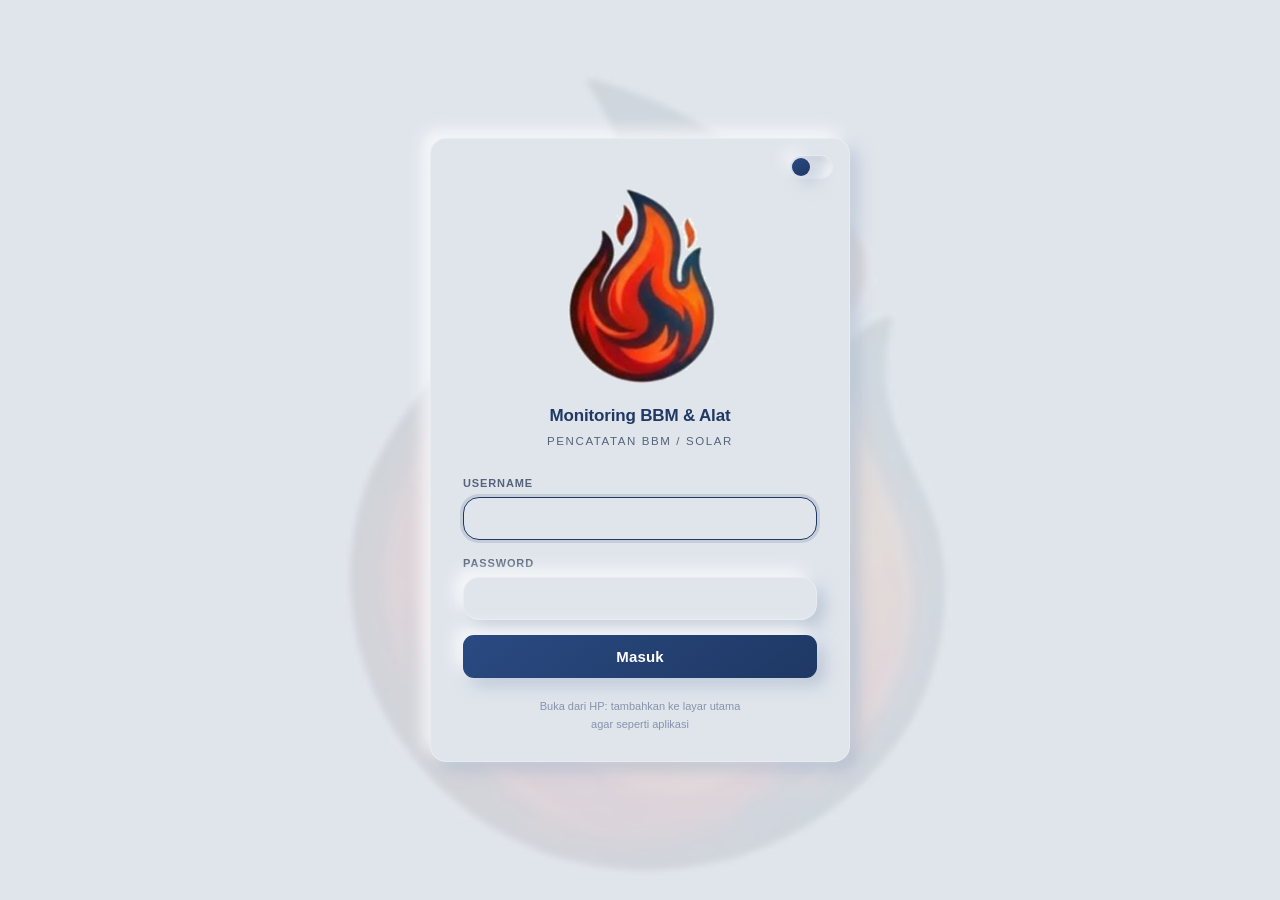
==== commit 6392ddca: "logo ikut tema terang/gelap: varian -gelap, swap di setTema, watermark login pakai png transparan, S" ====
--- a/templates/login.html
+++ b/templates/login.html
@@ -10,7 +10,7 @@
 </head><body class="masuk">
 <form class="masuk-kotak" onsubmit="return masuk(event)">
 <span class="tema-toggle" id="temaToggle" onclick="toggleTema()" title="Ganti tema" style="position:absolute;top:16px;right:16px"></span>
-  <div class="masuk-plat"><img src="/static/logo-login.jpg" alt="PT Gembira Anggun Setia"></div>
+  <div class="masuk-plat"><img src="/static/logo-login.png" alt="PT Gembira Anggun Setia"></div>
   <h1 id="judul">Monitoring BBM &amp; Alat</h1>
   <p class="sub">Pencatatan BBM / Solar</p>
   <div class="masuk-err" id="eri"></div>
@@ -38,6 +38,8 @@
   document.body.classList.toggle('gelap', gelap);
   const t = $('temaToggle'); if(t) t.classList.toggle('gelap', gelap);
   const tc = $('themeColor'); if(tc) tc.content = gelap ? '#1F2329' : '#E0E5EC';
+  const lg = document.querySelector('.masuk-plat img');
+  if(lg) lg.src = gelap ? '/static/logo-login-gelap.png' : '/static/logo-login.png';
   localStorage.setItem('bbm-tema', gelap ? 'gelap' : 'terang');
 }
 function toggleTema(){ setTema(!document.body.classList.contains('gelap')); }
--- a/static/gaya.css
+++ b/static/gaya.css
@@ -306,7 +306,7 @@
 /* Logo besar di belakang form, menyatu dengan background */
 body.masuk::before{
   content:"";position:fixed;inset:0;
-  background:url('/static/logo-login.jpg') no-repeat center center;
+  background:url('/static/logo-login.png') no-repeat center center;
   background-size:min(720px,95%) auto;opacity:.08;pointer-events:none;z-index:0
 }
 .masuk-kotak{
